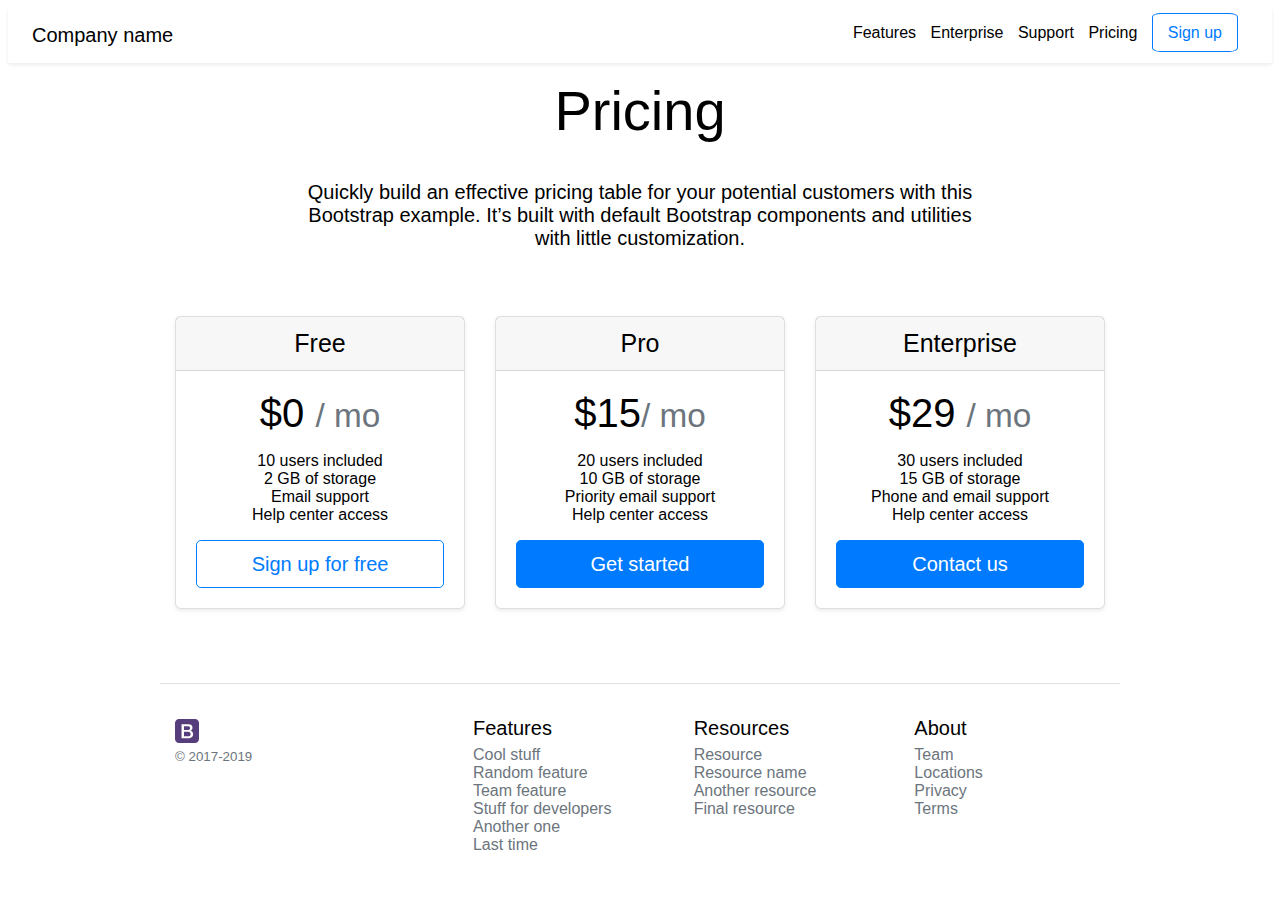
==== Pricing/index.html @ 4eb7d8e8 "Pricing" ====
<!DOCTYPE html>
<html>
    <head>
        <meta charset="utf-8">
        <title>Прайс-лист | Pricing example for Bootstrap</title>
        <link rel="stylesheet" type="text/css" href="style.css">
    </head>
    <body>
        <header>
            <div class="logo">Company name</div>
            <nav class="navigation">
                <a class="menu" href="#">Features</a>
                <a class="menu" href="#">Enterprise</a>
                <a class="menu" href="#">Support</a>
                <a class="menu" href="#">Pricing</a>
                <a class="menu sign_up" href="#">Sign up</a>
            </nav>
        </header>
        <div class="container_width">
            <section class="wrap">
                <h1 class="header_wrap">Pricing</h1>
                <p class="promo">Quickly build an effective pricing table for your potential customers with this Bootstrap example. It’s built with default Bootstrap components and utilities with little customization.</p>
            </section>
            <section class="container">
                <div class="card">
                    <div class="card_header">Free</div>
                    <div class="card_main">
                        <span class="card_cost">$0 <small class="month">/ mo</small></span>
                        <ul class="card_info">
                            <li>10 users included</li>
                            <li>2 GB of storage</li>
                            <li>Email support</li>
                            <li>Help center access</li>
                        </ul>
                        <button type="button" class="button_wrap" href="#">Sign up for free</a>
                    </div>  
                </div>
                <div class="card">
                    <div class="card_header">Pro</div>
                    <div class="card_main">
                        <span class="card_cost">$15<small class="month">/ mo</small></span>
                        <ul class="card_info">
                            <li>20 users included</li>
                            <li>10 GB of storage</li>
                            <li>Priority email support</li>
                            <li>Help center access</li>
                        </ul>
                        <button type="button" class="button_blue button_wrap" href="#">Get started</button>
                    </div>
                </div>
                <div class="card">
                    <div class="card_header">Enterprise</div>
                    <div class="card_main">
                        <span class="card_cost">$29 <small class="month">/ mo</small></span>
                        <ul class="card_info">
                            <li>30 users included</li>
                            <li>15 GB of storage</li>
                            <li>Phone and email support</li>
                            <li>Help center access</li>
                        </ul>
                        <button type="button" class="button_blue button_wrap" href="#">Contact us</button>
                    </div>
                </div>
            </section>
            <footer>
                <div class="row">
                    <div class="under_logo">
                        <img class="image" src="image.svg" alt width="24" height="24"><br>
                        <small>© 2017-2019</small>
                    </div>
                    <div class="under_nav">
                        <h5>Features</h5>
                        <ul class="under_list">
                            <li><a class="link" href="#">Cool stuff</a></li>
                            <li><a class="link" href="#">Random feature</a></li>
                            <li><a class="link" href="#">Team feature</a></li>
                            <li><a class="link" href="#">Stuff for developers</a></li>
                            <li><a class="link" href="#">Another one</a></li>
                            <li><a class="link" href="#">Last time</a></li>
                        </ul>
                    </div>
                    <div class="under_nav">
                        <h5>Resources</h5>
                        <ul class="under_list">
                            <li><a class="link" href="#">Resource</a></li>
                            <li><a class="link" href="#">Resource name</a></li>
                            <li><a class="link" href="#">Another resource</a></li>
                            <li><a class="link" href="#">Final resource</a></li>
                        </ul>
                    </div>
                    <div class="under_nav">
                        <h5>About</h5>
                        <ul class="under_list">
                            <li><a class="link" href="#">Team</a></li>
                            <li><a class="link" href="#">Locations</a></li>
                            <li><a class="link" href="#">Privacy</a></li>
                            <li><a class="link" href="#">Terms</a></li>
                        </ul>
                    </div>
                </div>
            </footer>
        </div>
    </body>
</html>
---- Pricing/style.css ----
body{
    font-family: -apple-system,BlinkMacSystemFont,"Segoe UI",Roboto,"Helvetica Neue",Arial,"Noto Sans",sans-serif,"Apple Color Emoji","Segoe UI Emoji","Segoe UI Symbol","Noto Color Emoji";
}
header {
    display: flex;
    justify-content: space-between;
    padding: 16px 24px;
    font-size: 20px;
    box-shadow: 0 .125rem .25rem rgba(0,0,0,.075);
    margin-bottom: -25px;
}
.navigation {
    padding-right: 10px;
    font-size: 16px;
}
.menu {
    padding-right: 10px;
    text-decoration: none;
    color: black;
}
.menu:last-child{
    color: #007bff;
    border: 1px solid #007bff;
    padding: 10px 15px;
    text-align: center;
    border-radius: 10%;
    text-decoration: none !important;
}
.sign_up:hover {
    background-color: #007bff;
    color: white;
}
.wrap {
    text-align: center;
    max-width: 668px;
}
.header_wrap {
    font-size: 3.5rem;
    font-weight: 300;
    padding-top: 40px;
    margin-top: 0;
}
.promo {
    font-size: 1.25rem;
    font-weight: 300;
    margin-top: 0;
    margin-bottom: 1rem;
}
.container_width {
    display: flex;
    justify-content: center;
    flex-direction: column;
    align-items: center;
}
.container {
    display: flex;
    margin-top: 50px;
    max-width: 960px;
}
.card {
    text-align: center;
    border: 1px solid rgba(0,0,0,.125);
    border-radius: 2%;
    flex: 1 0 0%;
    box-shadow: 0 .125rem .25rem rgba(0,0,0,.075);
    margin-right: 15px;
    margin-left: 15px;
    margin-bottom: 1.5rem;
    min-width: 290px;
}
.card_header {
    border-bottom: 1px solid rgba(0,0,0,.125);
    padding: 0.75rem 1.25rem;
    margin-bottom: 0;
    font-weight: 400;
    font-size: 25px;
    background-color: rgba(0,0,0,.03);
}
.card_main {
    padding: 1.25rem;
}
.card_cost {
    font-size: 2.5rem;
    padding: 1.25rem;
    font-weight: 500;
}
.month {
    color: #6c757d;
    font-weight: normal !important;
}
.card_info {
    list-style-type: none;
    text-align: center;
    padding-left: 0;
}
.button_blue{
    border: 1px solid #007bff;
    background-color: #007bff;
    color: white;
}
button {
    border: 1px solid #007bff;
    color: #007bff;
    padding: .5rem 1rem;
    font-size: 1.25rem;
    line-height: 1.5;
    border-radius: .3rem;
    text-decoration: none !important;
    width: 100%;
    background-color: white;
    cursor: pointer;
}
.button_wrap:hover {
    background-color: #007bff;
    color: white;
}
footer {
    margin-top: 50px;
    min-width: 960px;
    border-top: 1px solid #dee2e6;
}
.row {
    display: flex;
    margin-left: 15px;
    margin-right: -15px;
}
.under_logo {
    margin-top: 35px;
    color: #6c757d;
    flex-grow: 1;
}
.under_nav {
    flex: 1 0 0%;
}
h5{
    font-size: 1.25rem;
    font-weight: 400;
    margin-bottom: -10px;
}
.under_list {
    list-style: none;
    padding-left: 0;
    
}
.link {
    text-decoration: none;
    color: #6c757d;
}
a:hover {
    text-decoration: underline;
}
*, ::after, ::before {
    box-sizing: border-box;
}
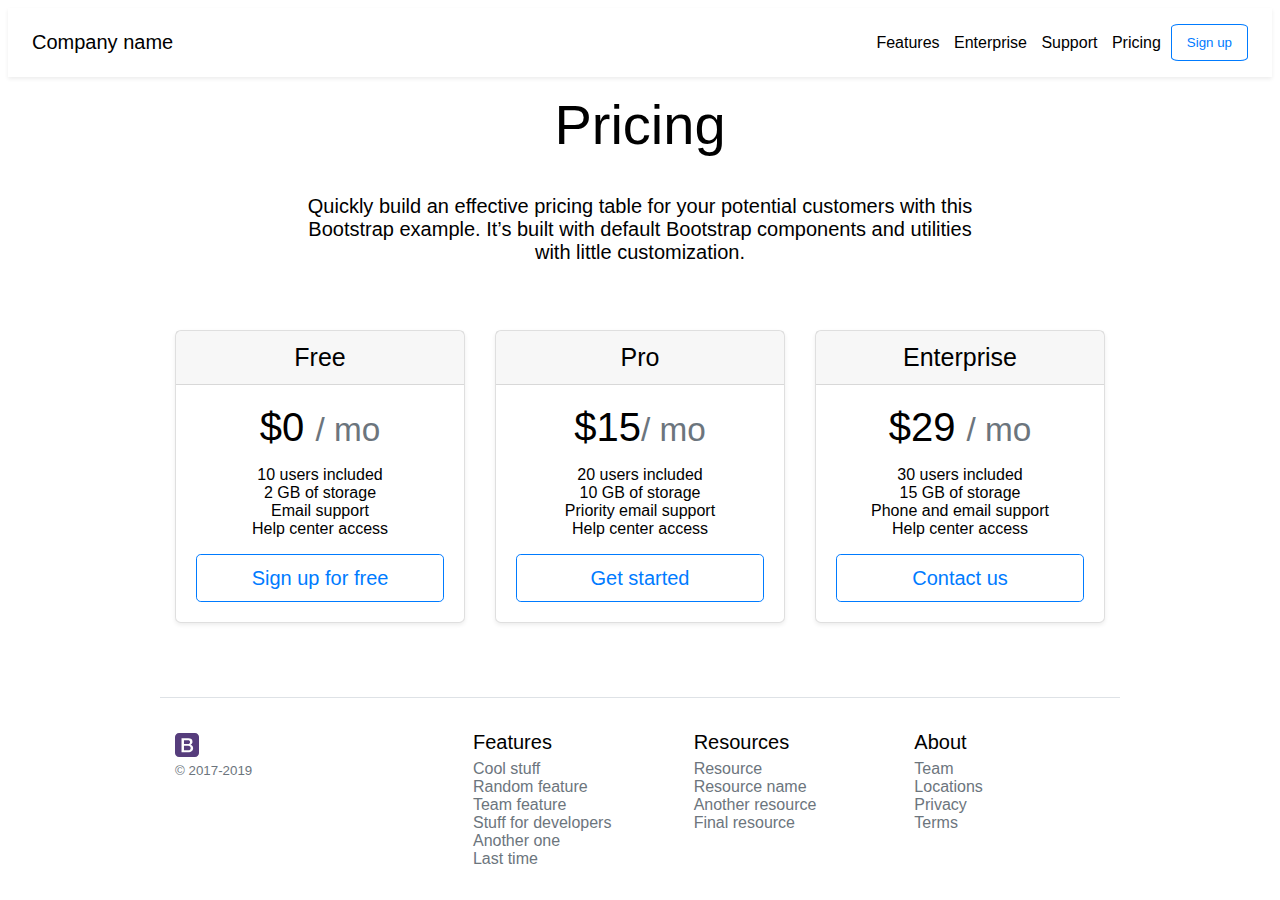
==== commit a32269ca: "Dmitriy" ====
--- a/Pricing/index.html
+++ b/Pricing/index.html
@@ -8,13 +8,15 @@
     <body>
         <header>
             <div class="logo">Company name</div>
-            <nav class="navigation">
-                <a class="menu" href="#">Features</a>
-                <a class="menu" href="#">Enterprise</a>
-                <a class="menu" href="#">Support</a>
-                <a class="menu" href="#">Pricing</a>
-                <a class="menu sign_up" href="#">Sign up</a>
-            </nav>
+            <div class="nav_and_btn">
+                <nav class="navigation">
+                    <a class="menu" href="#">Features</a>
+                    <a class="menu" href="#">Enterprise</a>
+                    <a class="menu" href="#">Support</a>
+                    <a class="menu" href="#">Pricing</a>
+                </nav>
+                <button class="sign_up" href="#">Sign up</button>
+            </div>
         </header>
         <div class="container_width">
             <section class="wrap">
@@ -32,7 +34,7 @@
                             <li>Email support</li>
                             <li>Help center access</li>
                         </ul>
-                        <button type="button" class="button_wrap" href="#">Sign up for free</a>
+                        <button type="button" class="button_wrap" href="#">Sign up for free</button>
                     </div>  
                 </div>
                 <div class="card">
--- a/Pricing/style.css
+++ b/Pricing/style.css
@@ -5,13 +5,18 @@
 header {
     display: flex;
     justify-content: space-between;
+    align-items: center;
     padding: 16px 24px;
     font-size: 20px;
     box-shadow: 0 .125rem .25rem rgba(0,0,0,.075);
     margin-bottom: -25px;
 }
+.nav_and_btn {
+    display: flex;
+    align-items: center;
+}
 .navigation {
-    padding-right: 10px;
+    margin-left: 600px;
     font-size: 16px;
 }
 .menu {
@@ -19,7 +24,8 @@
     text-decoration: none;
     color: black;
 }
-.menu:last-child{
+.sign_up{
+    background-color: #fff;
     color: #007bff;
     border: 1px solid #007bff;
     padding: 10px 15px;
@@ -94,13 +100,9 @@
     text-align: center;
     padding-left: 0;
 }
-.button_blue{
+.button_wrap {
     border: 1px solid #007bff;
     background-color: #007bff;
-    color: white;
-}
-button {
-    border: 1px solid #007bff;
     color: #007bff;
     padding: .5rem 1rem;
     font-size: 1.25rem;
